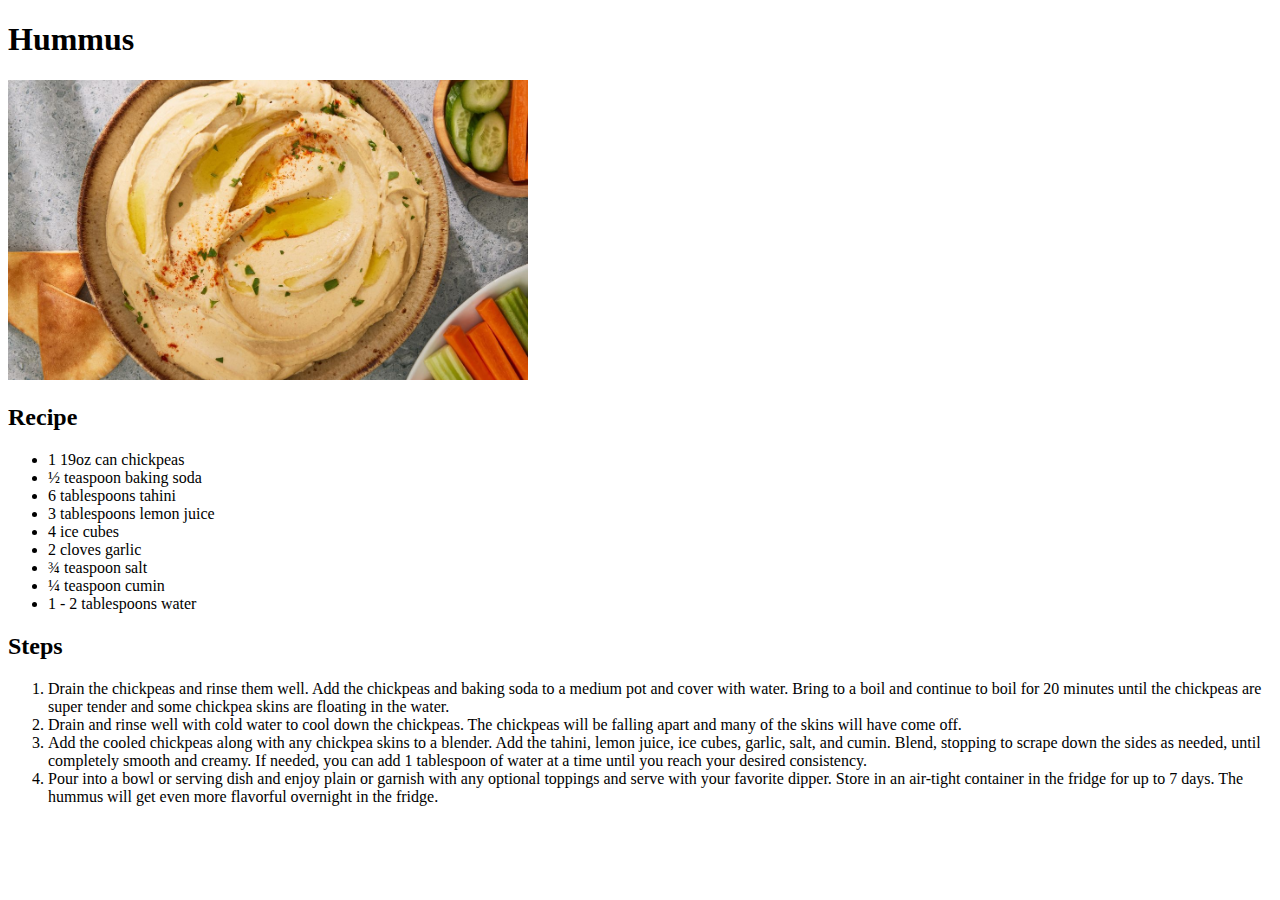
==== recipes/hummus/hummus.html @ 70a44ee3 "Add hummus recipe" ====
<!DOCTYPE html>
<html lang="en">
<head>
    <meta charset="UTF-8">
    <meta name="viewport" content="width=device-width, initial-scale=1.0">
    <title>Recipe | Hummus</title>
</head>
<body>

    <h1>Hummus</h1>
    <img src="hummus.jpeg" alt="Hummus" height="300" width="520">

    <h2>Recipe</h2>
    <ul>
        <li>1 19oz can chickpeas</li>
        <li>½ teaspoon baking soda</li>
        <li>6 tablespoons tahini</li>
        <li>3 tablespoons lemon juice</li>
        <li>4 ice cubes</li>
        <li>2 cloves garlic</li>
        <li>¾ teaspoon salt</li>
        <li>¼ teaspoon cumin</li>
        <li>1 - 2 tablespoons water</li>
    </ul>

    <h2>Steps</h2>
    <ol>
        <li>Drain the chickpeas and rinse them well. Add the chickpeas and baking soda to a medium pot and cover with water. Bring to a boil and continue to boil for 20 minutes until the chickpeas are super tender and some chickpea skins are floating in the water.</li>
        <li>Drain and rinse well with cold water to cool down the chickpeas. The chickpeas will be falling apart and many of the skins will have come off.</li>
        <li>Add the cooled chickpeas along with any chickpea skins to a blender. Add the tahini, lemon juice, ice cubes, garlic, salt, and cumin. Blend, stopping to scrape down the sides as needed, until completely smooth and creamy. If needed, you can add 1 tablespoon of water at a time until you reach your desired consistency.</li>
        <li>Pour into a bowl or serving dish and enjoy plain or garnish with any optional toppings and serve with your favorite dipper. Store in an air-tight container in the fridge for up to 7 days. The hummus will get even more flavorful overnight in the fridge.</li>
    </ol>
    
</body>
</html>
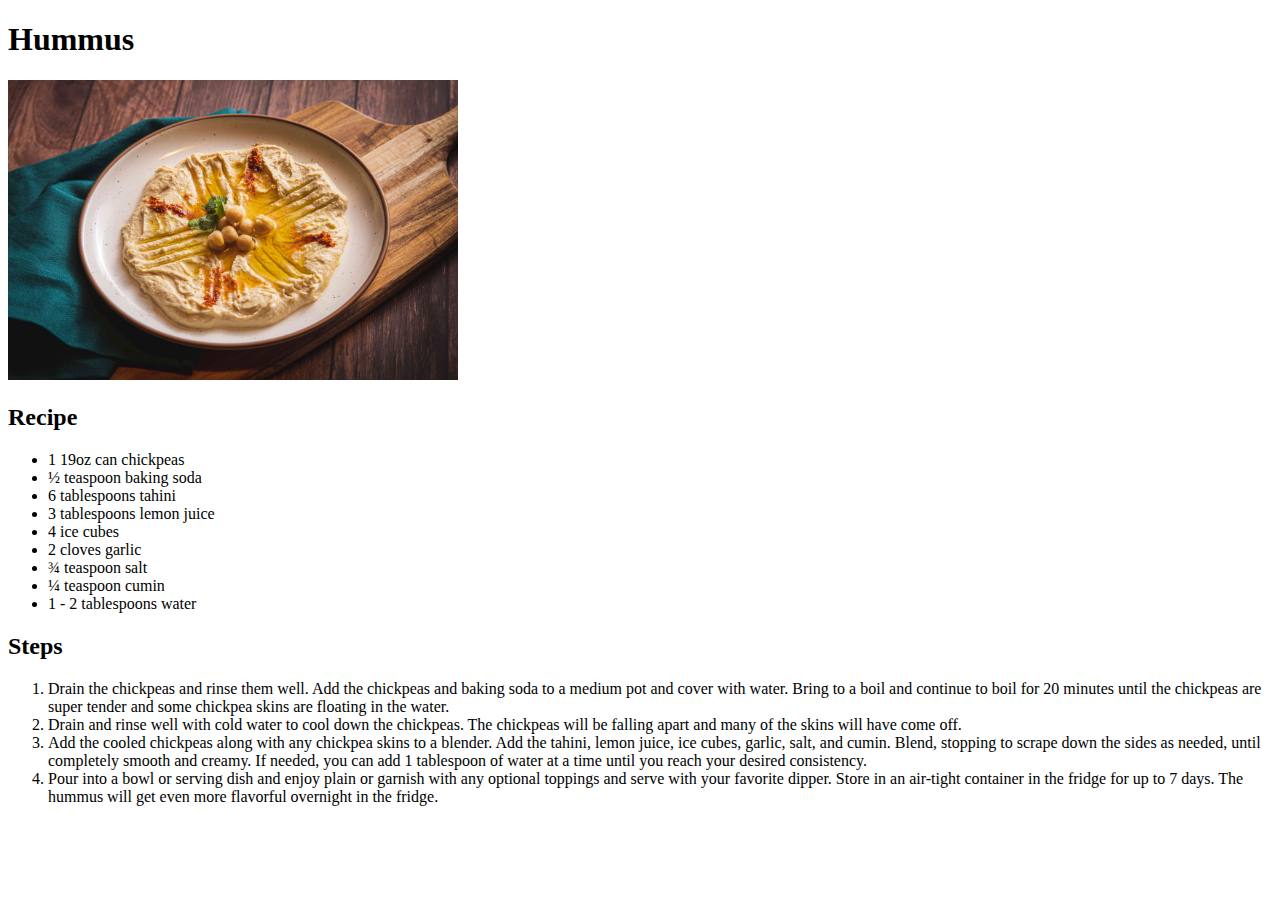
==== commit ddc82a3a: "Change images" ====
--- a/recipes/hummus/hummus.html
+++ b/recipes/hummus/hummus.html
@@ -8,7 +8,7 @@
 <body>
 
     <h1>Hummus</h1>
-    <img src="hummus.jpeg" alt="Hummus" height="300" width="520">
+    <img src="hummus.jpg" alt="Hummus" height="300" width="450">
 
     <h2>Recipe</h2>
     <ul>
@@ -32,4 +32,4 @@
     </ol>
     
 </body>
-</html>+</html>
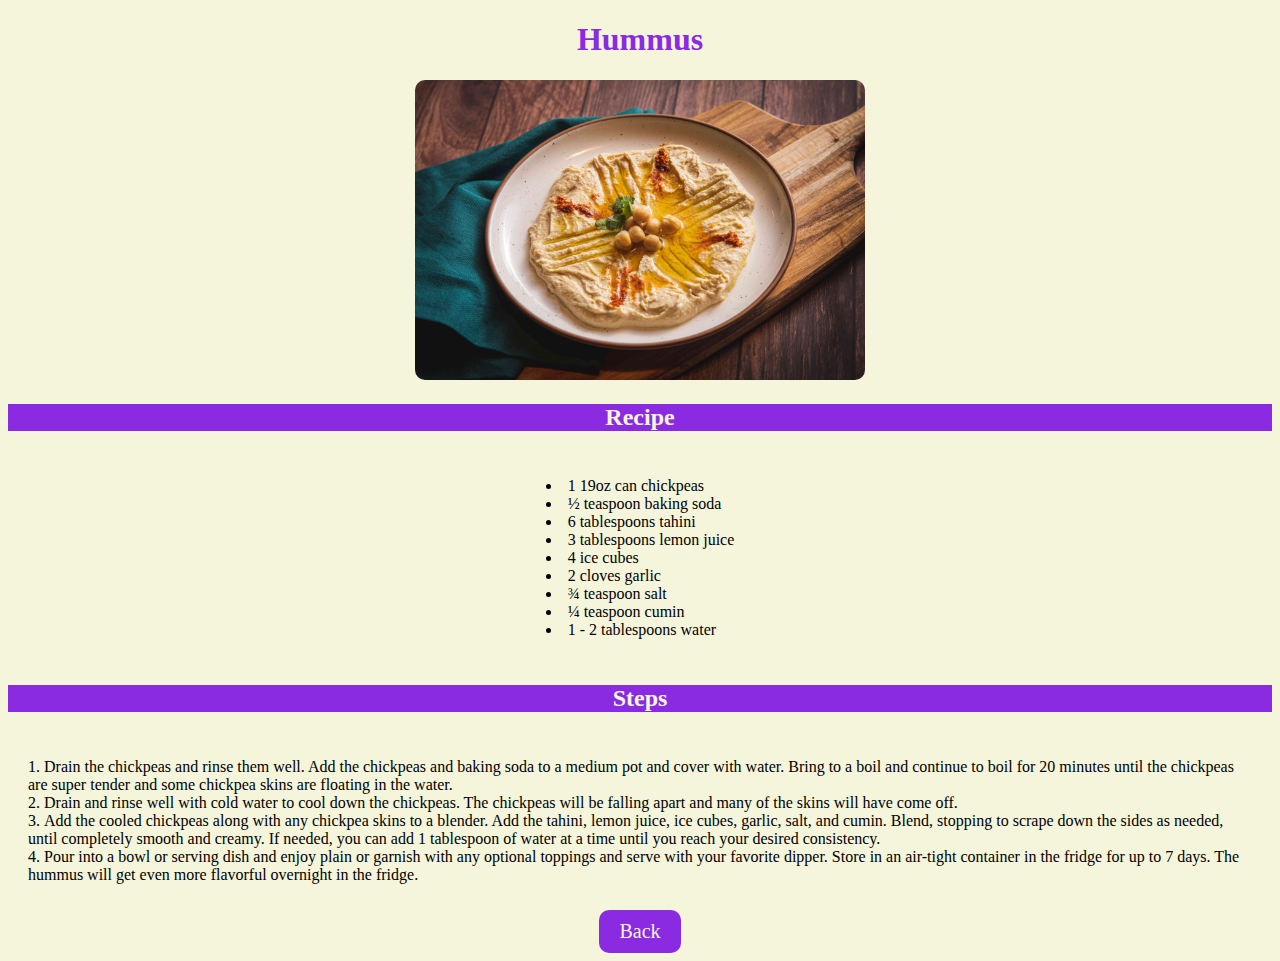
==== commit 1cb08dea: "Fix list alignment" ====
--- a/recipes/hummus/hummus.html
+++ b/recipes/hummus/hummus.html
@@ -3,15 +3,16 @@
 <head>
     <meta charset="UTF-8">
     <meta name="viewport" content="width=device-width, initial-scale=1.0">
+    <link rel="stylesheet" href="../../style.css">
     <title>Recipe | Hummus</title>
 </head>
 <body>
 
-    <h1>Hummus</h1>
+    <h1 class="title">Hummus</h1>
     <img src="hummus.jpg" alt="Hummus" height="300" width="450">
 
     <h2>Recipe</h2>
-    <ul>
+    <ul class="inline-block">
         <li>1 19oz can chickpeas</li>
         <li>½ teaspoon baking soda</li>
         <li>6 tablespoons tahini</li>
@@ -24,12 +25,14 @@
     </ul>
 
     <h2>Steps</h2>
-    <ol>
+    <ol class="inline-block">
         <li>Drain the chickpeas and rinse them well. Add the chickpeas and baking soda to a medium pot and cover with water. Bring to a boil and continue to boil for 20 minutes until the chickpeas are super tender and some chickpea skins are floating in the water.</li>
         <li>Drain and rinse well with cold water to cool down the chickpeas. The chickpeas will be falling apart and many of the skins will have come off.</li>
         <li>Add the cooled chickpeas along with any chickpea skins to a blender. Add the tahini, lemon juice, ice cubes, garlic, salt, and cumin. Blend, stopping to scrape down the sides as needed, until completely smooth and creamy. If needed, you can add 1 tablespoon of water at a time until you reach your desired consistency.</li>
         <li>Pour into a bowl or serving dish and enjoy plain or garnish with any optional toppings and serve with your favorite dipper. Store in an air-tight container in the fridge for up to 7 days. The hummus will get even more flavorful overnight in the fridge.</li>
     </ol>
+
+    <a href="../../index.html" class="button inline-block">Back</a>
     
 </body>
 </html>
--- a/style.css
+++ b/style.css
@@ -0,0 +1,46 @@
+body {
+    text-align: center;
+    font-family: cursive;
+    background-color: beige;
+}
+
+.title {
+    color: blueviolet;
+}
+
+.inline-block {
+    display: inline-block;
+    padding: 10px 20px;
+}
+
+.recipe-list {
+    border-radius: 10px;
+    background-color: blueviolet;
+    color: beige;
+}
+
+.recipe-list li a {
+    color: beige;
+}
+
+li {
+    text-align: left;
+    list-style-position: inside;
+}
+
+h2 {
+    background-color: blueviolet;
+    color: beige;
+}
+
+img {
+    border-radius: 10px;
+}
+
+.button {
+    background-color: blueviolet;
+    color: beige;
+    font-size: 20px;
+    border-radius: 10px;
+    text-decoration: none;
+}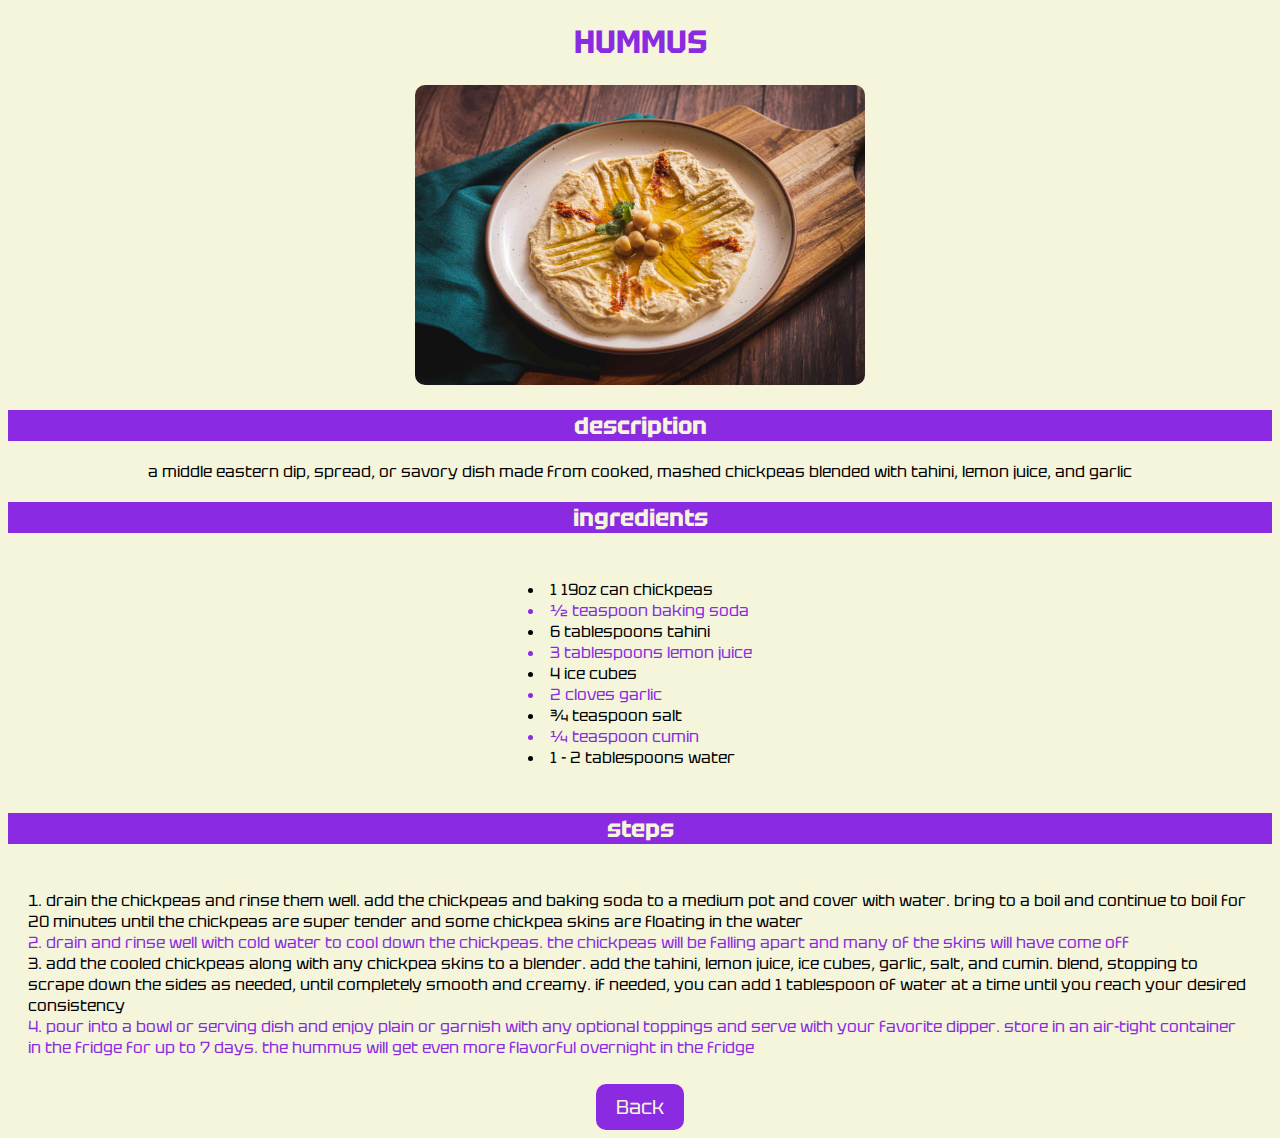
==== commit 6f3a9fc8: "Change font, tweak style, add footer" ====
--- a/recipes/hummus/hummus.html
+++ b/recipes/hummus/hummus.html
@@ -1,17 +1,26 @@
 <!DOCTYPE html>
 <html lang="en">
+
 <head>
     <meta charset="UTF-8">
     <meta name="viewport" content="width=device-width, initial-scale=1.0">
     <link rel="stylesheet" href="../../style.css">
+    <link rel="preconnect" href="https://fonts.googleapis.com">
+    <link rel="preconnect" href="https://fonts.gstatic.com" crossorigin>
+    <link href="https://fonts.googleapis.com/css2?family=Bungee+Spice&family=Tektur:wght@500&display=swap"
+        rel="stylesheet">
     <title>Recipe | Hummus</title>
 </head>
+
 <body>
 
-    <h1 class="title">Hummus</h1>
+    <h1 class="title">HUMMUS</h1>
     <img src="hummus.jpg" alt="Hummus" height="300" width="450">
 
-    <h2>Recipe</h2>
+    <h2>description</h2>
+    <p>a middle eastern dip, spread, or savory dish made from cooked, mashed chickpeas blended with tahini, lemon juice, and garlic</p>
+
+    <h2>ingredients</h2>
     <ul class="inline-block">
         <li>1 19oz can chickpeas</li>
         <li>½ teaspoon baking soda</li>
@@ -24,15 +33,24 @@
         <li>1 - 2 tablespoons water</li>
     </ul>
 
-    <h2>Steps</h2>
+    <h2>steps</h2>
     <ol class="inline-block">
-        <li>Drain the chickpeas and rinse them well. Add the chickpeas and baking soda to a medium pot and cover with water. Bring to a boil and continue to boil for 20 minutes until the chickpeas are super tender and some chickpea skins are floating in the water.</li>
-        <li>Drain and rinse well with cold water to cool down the chickpeas. The chickpeas will be falling apart and many of the skins will have come off.</li>
-        <li>Add the cooled chickpeas along with any chickpea skins to a blender. Add the tahini, lemon juice, ice cubes, garlic, salt, and cumin. Blend, stopping to scrape down the sides as needed, until completely smooth and creamy. If needed, you can add 1 tablespoon of water at a time until you reach your desired consistency.</li>
-        <li>Pour into a bowl or serving dish and enjoy plain or garnish with any optional toppings and serve with your favorite dipper. Store in an air-tight container in the fridge for up to 7 days. The hummus will get even more flavorful overnight in the fridge.</li>
+        <li>drain the chickpeas and rinse them well. add the chickpeas and baking soda to a medium pot and cover with
+            water. bring to a boil and continue to boil for 20 minutes until the chickpeas are super tender and some
+            chickpea skins are floating in the water</li>
+        <li>drain and rinse well with cold water to cool down the chickpeas. the chickpeas will be falling apart and
+            many of the skins will have come off</li>
+        <li>add the cooled chickpeas along with any chickpea skins to a blender. add the tahini, lemon juice, ice cubes,
+            garlic, salt, and cumin. blend, stopping to scrape down the sides as needed, until completely smooth and
+            creamy. if needed, you can add 1 tablespoon of water at a time until you reach your desired consistency
+        </li>
+        <li>pour into a bowl or serving dish and enjoy plain or garnish with any optional toppings and serve with your
+            favorite dipper. store in an air-tight container in the fridge for up to 7 days. the hummus will get even
+            more flavorful overnight in the fridge</li>
     </ol>
 
     <a href="../../index.html" class="button inline-block">Back</a>
-    
+
 </body>
-</html>
+
+</html>--- a/style.css
+++ b/style.css
@@ -1,7 +1,11 @@
 body {
     text-align: center;
-    font-family: cursive;
+    font-family: 'Tektur', sans-serif;
     background-color: beige;
+}
+
+.main-title{
+    font-family: 'Bungee Spice', sans-serif;
 }
 
 .title {
@@ -17,16 +21,23 @@
     border-radius: 10px;
     background-color: blueviolet;
     color: beige;
+    list-style: none;
+    
 }
 
 .recipe-list li a {
     color: beige;
+    text-decoration: none;
 }
 
 li {
     text-align: left;
     list-style-position: inside;
 }
+
+li:nth-child(even) {
+    color: blueviolet;
+  }
 
 h2 {
     background-color: blueviolet;
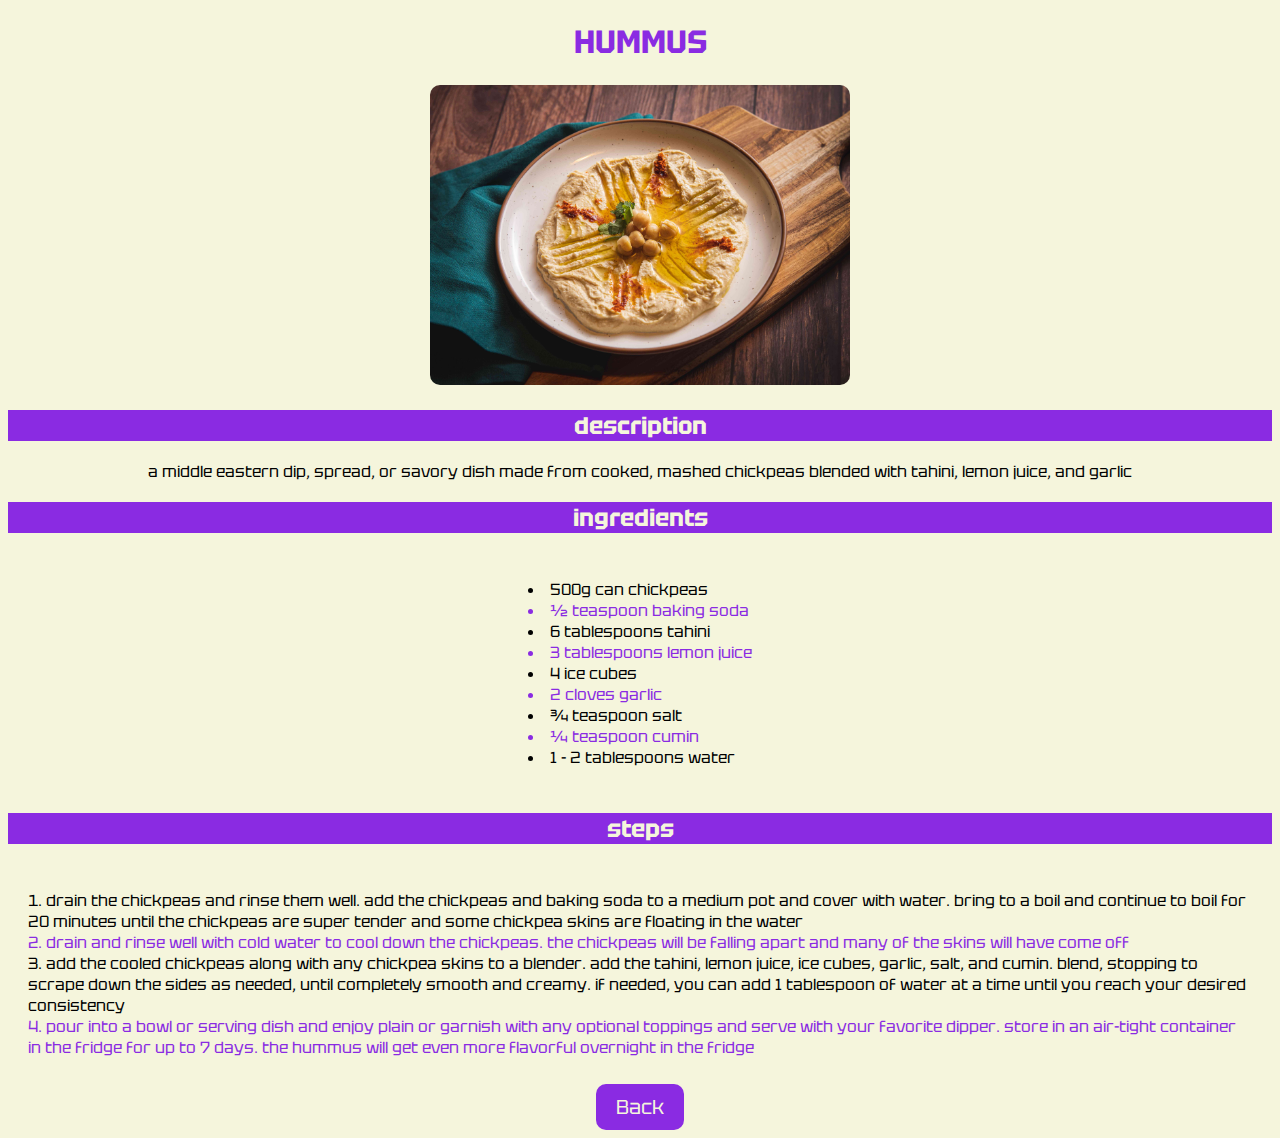
==== commit 2c1b792b: "Center homepage, fix image size" ====
--- a/recipes/hummus/hummus.html
+++ b/recipes/hummus/hummus.html
@@ -15,14 +15,14 @@
 <body>
 
     <h1 class="title">HUMMUS</h1>
-    <img src="hummus.jpg" alt="Hummus" height="300" width="450">
+    <img src="hummus.jpg" alt="Hummus">
 
     <h2>description</h2>
     <p>a middle eastern dip, spread, or savory dish made from cooked, mashed chickpeas blended with tahini, lemon juice, and garlic</p>
 
     <h2>ingredients</h2>
     <ul class="inline-block">
-        <li>1 19oz can chickpeas</li>
+        <li>500g can chickpeas</li>
         <li>½ teaspoon baking soda</li>
         <li>6 tablespoons tahini</li>
         <li>3 tablespoons lemon juice</li>
--- a/style.css
+++ b/style.css
@@ -2,6 +2,15 @@
     text-align: center;
     font-family: 'Tektur', sans-serif;
     background-color: beige;
+}
+
+.centered{
+    display: flex;
+    flex-direction: column;
+    align-items: center;
+    justify-content: center;
+    min-height: 100vh;
+    margin: 0;
 }
 
 .main-title{
@@ -46,6 +55,8 @@
 
 img {
     border-radius: 10px;
+    height: 300px;
+    width: fit-content;
 }
 
 .button {
